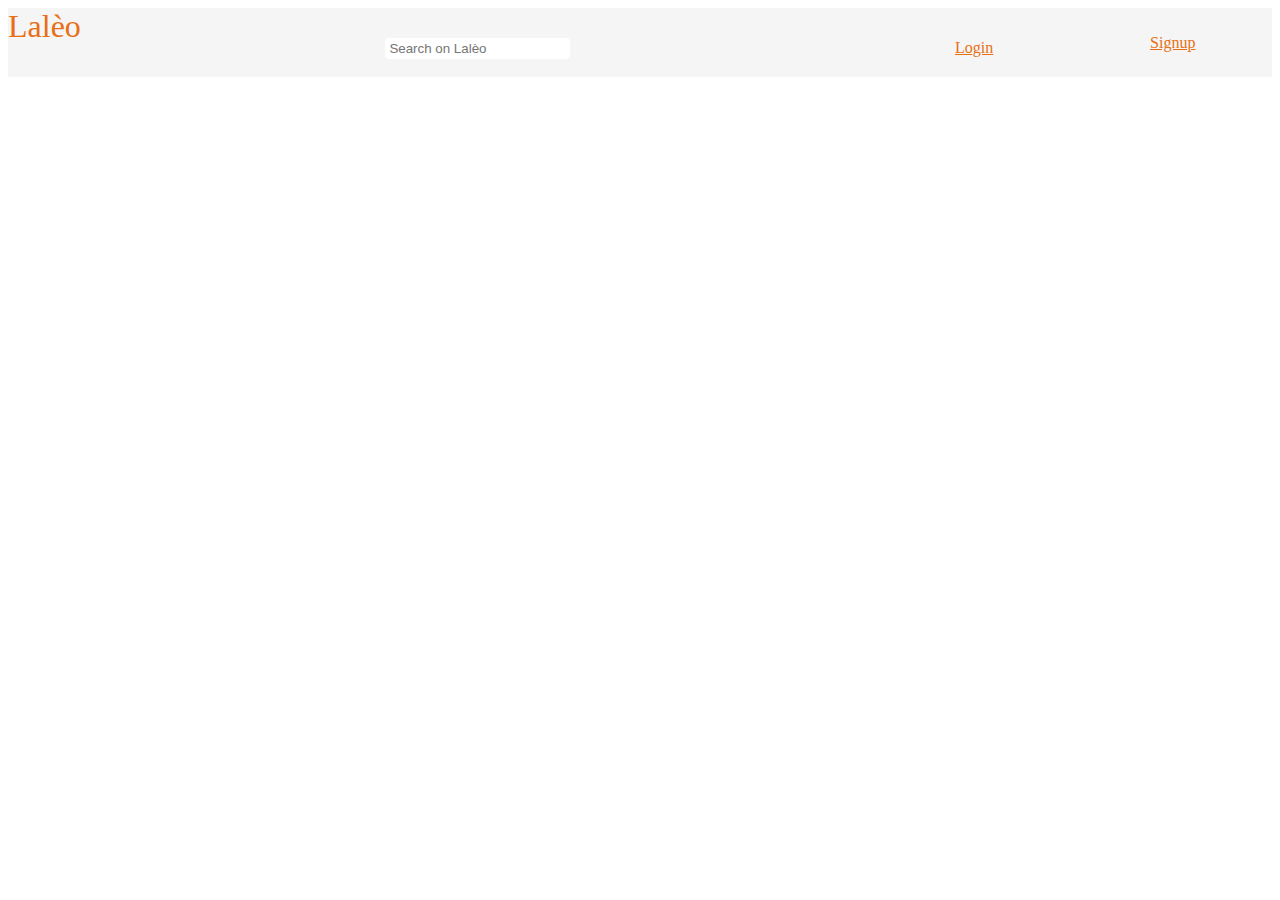
==== index.html @ b4c7d8be "initial commit" ====
<!DOCTYPE html>
<html lang="en">
<head>
    <meta charset="UTF-8">
    <meta http-equiv="X-UA-Compatible" content="IE=edge">
    <meta name="viewport" content="width=device-width, initial-scale=1.0">
    <link href="style.css" rel="stylesheet">
    <title>Front page - Lalèo</title>
</head>
<body>
    <ul class="navbar">
        <li><a class="textlogo" href="#">Lalèo</p></li>
        <li><form method="post">
            <input class="navsearch" type="text" placeholder="Search on Lalèo">
        </form></li>
        <li><a class="link" href="login.html">Login</a></li>
        <li><a class="link" href="signup.html">Signup</a></li>
    </ul>
</body>
</html>
---- style.css ----
:root {
    --orange: #E86F15;
    --orange-light: #EF9957;
    --black: #444444;
    --white: #FFFFFF;
    --white-dark: #F5F5F5;
    --violet: #bc96e6;
}

ul {
    list-style-type: none;
    margin: 0;
    padding: 0;
  }

.navbar {
    width: 100%;
    margin: 0 auto;

    display: grid;
    grid-template-columns: auto 4fr 1fr 1fr;
    justify-items: center;
    align-items: center;

    background-color: var(--white-dark);
  }

.navsearch {
    width: auto;
    border: 2px solid var(--white);
    border-radius: 4px;
}


a {
    color: var(--orange);
}
a:hover {
    color: var(--orange-light);
    transition: 0.2s;
}

.textlogo {
    color: var(--orange);
    font-size: 2em;
    text-decoration: none;
}
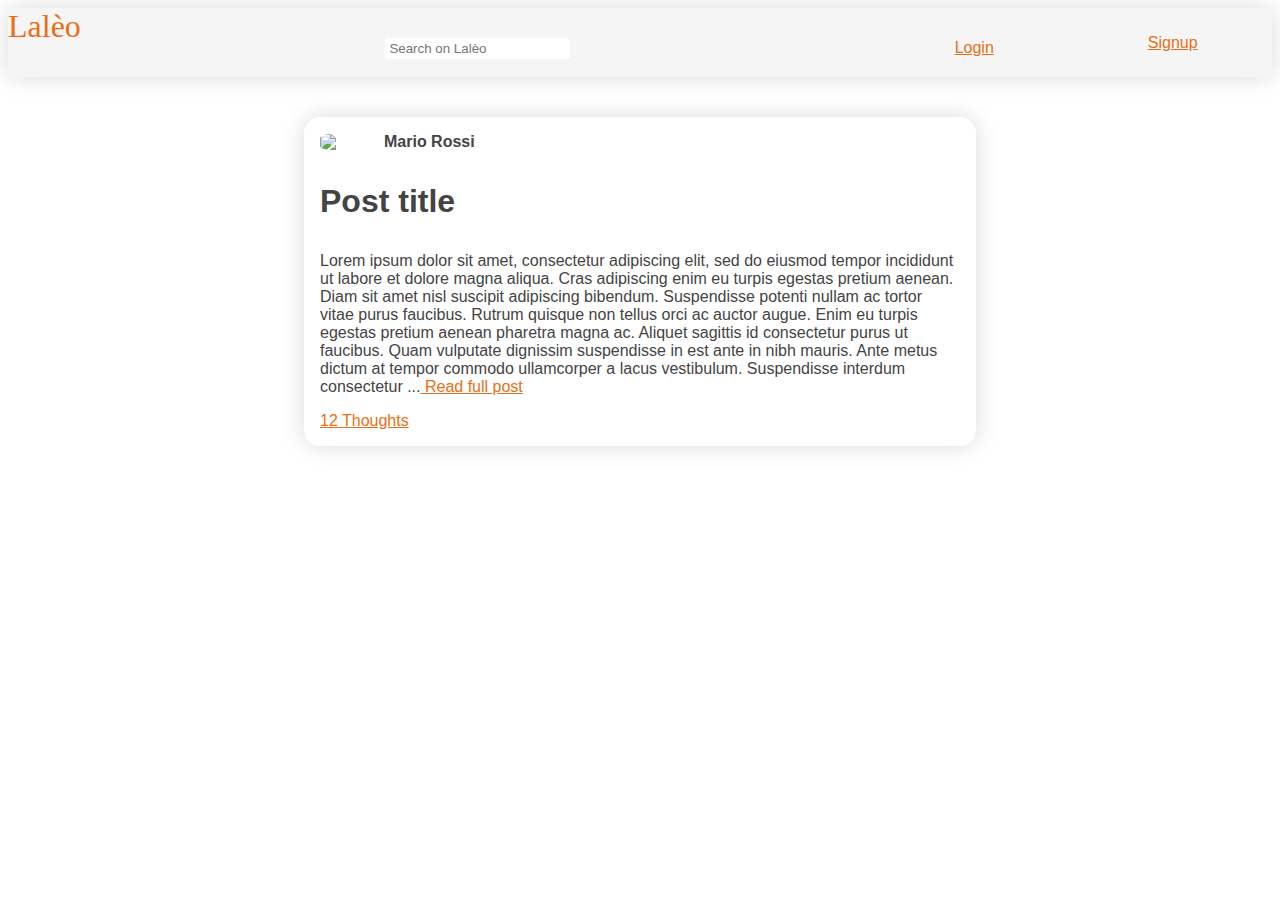
==== commit f1ef1dce: "post structure and design" ====
--- a/index.html
+++ b/index.html
@@ -16,5 +16,29 @@
         <li><a class="link" href="login.html">Login</a></li>
         <li><a class="link" href="signup.html">Signup</a></li>
     </ul>
+
+    <div class="feed">
+        <div class="post">
+            <div class="post-head">
+                <img class="post-profile-picture" src="https://www.utas.edu.au/__data/assets/image/0013/210811/varieties/profile_image.png" >
+                <a class="post-author">Mario Rossi</a>
+            </div>
+            <p class="post-title">Post title</p>
+            <p class="post-content-preview">
+            Lorem ipsum dolor sit amet, consectetur adipiscing elit, 
+            sed do eiusmod tempor incididunt ut labore et dolore magna aliqua. 
+            Cras adipiscing enim eu turpis egestas pretium aenean. 
+            Diam sit amet nisl suscipit adipiscing bibendum. 
+            Suspendisse potenti nullam ac tortor vitae purus faucibus.
+            Rutrum quisque non tellus orci ac auctor augue. 
+            Enim eu turpis egestas pretium aenean pharetra magna ac. 
+            Aliquet sagittis id consectetur purus ut faucibus. 
+            Quam vulputate dignissim suspendisse in est ante in nibh mauris. 
+            Ante metus dictum at tempor commodo ullamcorper a lacus vestibulum. 
+            Suspendisse interdum consectetur ...<a> Read full post</a>
+            </p>
+            <a class="thoughts">12 Thoughts</a>
+        </div>
+    </div>
 </body>
 </html>--- a/style.css
+++ b/style.css
@@ -5,6 +5,11 @@
     --white: #FFFFFF;
     --white-dark: #F5F5F5;
     --violet: #bc96e6;
+    --shadow: #dadada;
+
+    box-sizing: border-box;
+    font-family:Verdana, Geneva, Tahoma, sans-serif;
+    color: #444444;
 }
 
 ul {
@@ -23,6 +28,7 @@
     align-items: center;
 
     background-color: var(--white-dark);
+    box-shadow: 0 0 1.5em var(--shadow);
   }
 
 .navsearch {
@@ -34,14 +40,56 @@
 
 a {
     color: var(--orange);
+    text-decoration: underline;
 }
 a:hover {
     color: var(--orange-light);
     transition: 0.2s;
+    cursor: pointer;
 }
 
 .textlogo {
     color: var(--orange);
     font-size: 2em;
+    font-family: serif;
     text-decoration: none;
+}
+
+
+
+
+.feed {
+    display: grid;
+    grid-template-rows: 1fr;
+    justify-items: center;
+}
+
+.post {
+    width: 40em;
+    margin: 2.5em;
+    padding: 1em;
+    border-radius: 1em;
+    box-shadow: 0 0 1.5em var(--shadow);
+}
+
+.post-head {
+    display: grid;
+    grid-template-columns: 4em 1fr;
+    justify-items: start;
+    align-items: center;
+}
+.post-author {
+    text-decoration: none;
+    color: var(--black);
+    font-weight: bold;
+}
+
+.post-profile-picture {
+    width: 3em;
+    border-radius: 25%;
+}
+
+.post-title {
+    font-weight: bold;
+    font-size: 2em;
 }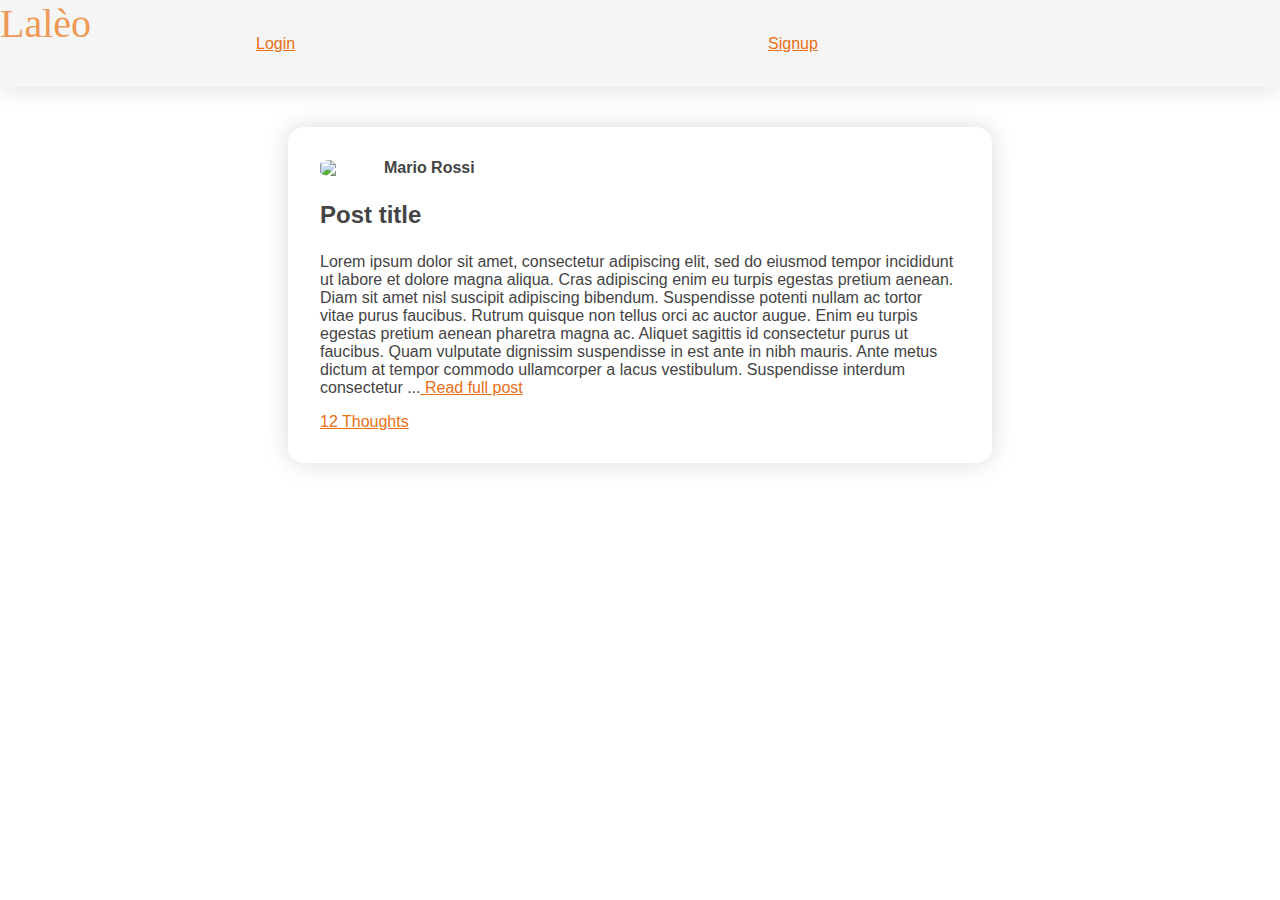
==== commit fb6e06cb: "modified:   index.html 	modified:   login.html 	modified:   signup.html 	modified:   style.css" ====
--- a/index.html
+++ b/index.html
@@ -8,19 +8,17 @@
     <title>Front page - Lalèo</title>
 </head>
 <body>
-    <ul class="navbar">
-        <li><a class="textlogo" href="#">Lalèo</p></li>
-        <li><form method="post">
-            <input class="navsearch" type="text" placeholder="Search on Lalèo">
-        </form></li>
-        <li><a class="link" href="login.html">Login</a></li>
-        <li><a class="link" href="signup.html">Signup</a></li>
-    </ul>
+    <div class="navbar">
+        <a class="textlogo" href="#">Lalèo</p>
+
+        <a class="link" href="login.html">Login</a>
+        <a class="link" href="signup.html">Signup</a>
+    </div>
 
     <div class="feed">
         <div class="post">
             <div class="post-head">
-                <img class="post-profile-picture" src="https://www.utas.edu.au/__data/assets/image/0013/210811/varieties/profile_image.png" >
+                <img class="post-profile-picture" src="https://www.utas.edu.au/__data/assets/image/0013/210811/varieties/profile_image.png">
                 <a class="post-author">Mario Rossi</a>
             </div>
             <p class="post-title">Post title</p>
--- a/style.css
+++ b/style.css
@@ -6,7 +6,7 @@
     --white-dark: #F5F5F5;
     --violet: #bc96e6;
     --shadow: #dadada;
-
+    
     box-sizing: border-box;
     font-family:Verdana, Geneva, Tahoma, sans-serif;
     color: #444444;
@@ -14,29 +14,61 @@
 
 ul {
     list-style-type: none;
+  }
+
+body {
     margin: 0;
-    padding: 0;
-  }
+}
 
 .navbar {
     width: 100%;
     margin: 0 auto;
 
     display: grid;
-    grid-template-columns: auto 4fr 1fr 1fr;
-    justify-items: center;
+    grid-template-columns: 1fr 2fr 1fr 1fr;
     align-items: center;
 
     background-color: var(--white-dark);
     box-shadow: 0 0 1.5em var(--shadow);
   }
 
-.navsearch {
-    width: auto;
-    border: 2px solid var(--white);
-    border-radius: 4px;
+input[type=text], input[type=password], input[type=date], input[type=submit]{
+    width: 100%;
+    height: 2.5em;
+    border: .25em solid var(--white-dark);
+    border-radius: .5em;
+    margin-top: 1em;
+    margin-bottom: 1em;
 }
 
+.formbox input[type=text], input[type=password], input[type=date], input[type=submit] {
+    width: 40em;
+}
+
+.formbox {
+    display:flex;
+    flex-direction: column;
+
+}
+
+.button {
+    background-color: var(--orange);
+    color: var(--white);
+    margin-top: 2em;
+}
+
+.button:hover {
+    background-color: var(--orange-light);
+    transition: 0.2s;
+    cursor: pointer;
+}
+
+.textlogo {
+    color: var(--orange);
+    font-size: 2.5em;
+    font-family: serif;
+    text-decoration: none;
+}
 
 a {
     color: var(--orange);
@@ -47,14 +79,6 @@
     transition: 0.2s;
     cursor: pointer;
 }
-
-.textlogo {
-    color: var(--orange);
-    font-size: 2em;
-    font-family: serif;
-    text-decoration: none;
-}
-
 
 
 
@@ -67,7 +91,7 @@
 .post {
     width: 40em;
     margin: 2.5em;
-    padding: 1em;
+    padding: 2em;
     border-radius: 1em;
     box-shadow: 0 0 1.5em var(--shadow);
 }
@@ -91,5 +115,5 @@
 
 .post-title {
     font-weight: bold;
-    font-size: 2em;
+    font-size: 1.5em;
 }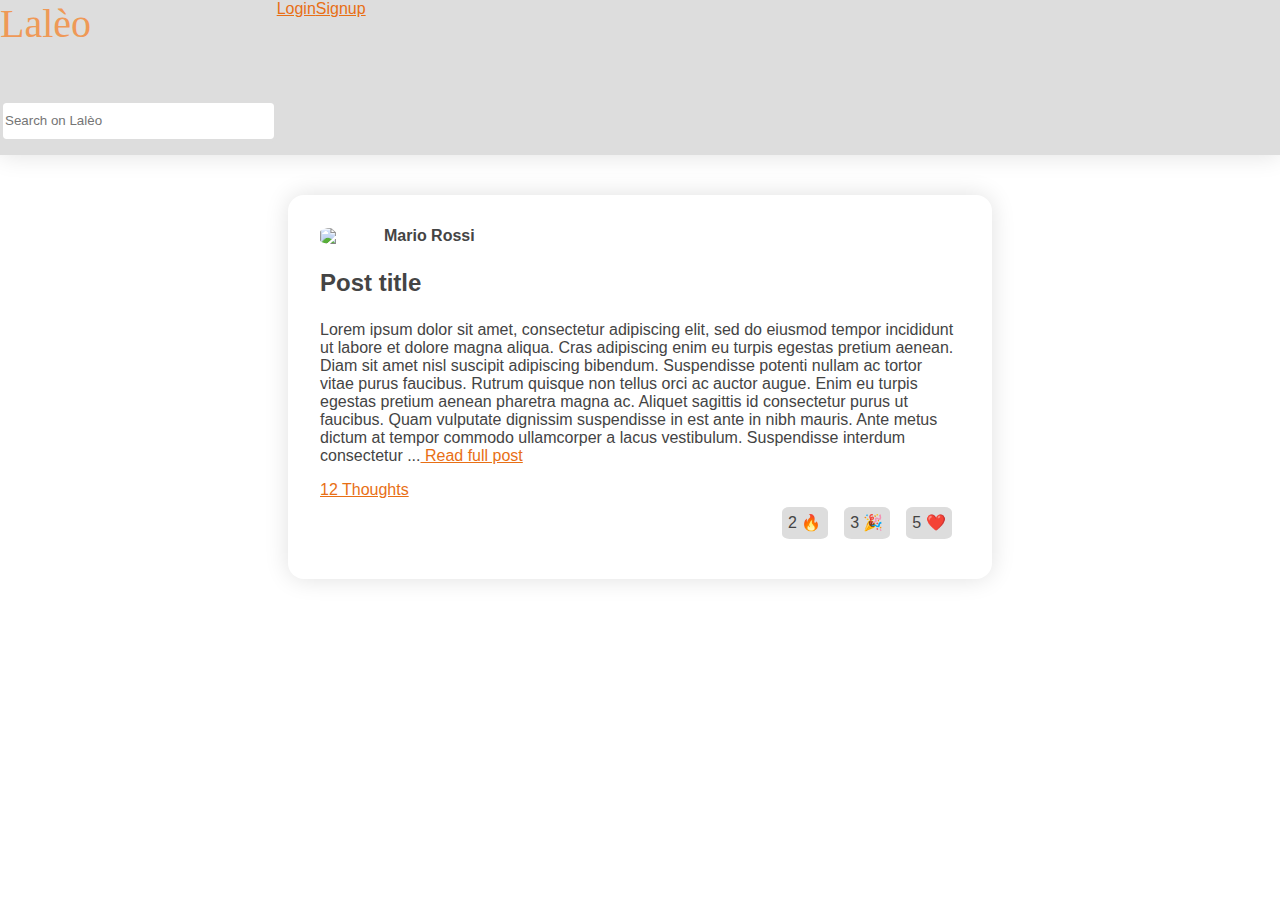
==== commit aaa6814c: "added post.html" ====
--- a/index.html
+++ b/index.html
@@ -10,19 +10,21 @@
 <body>
     <div class="navbar">
         <a class="textlogo" href="#">Lalèo</p>
-
+        <form method="post">
+            <input class="navsearch" type="text" placeholder="Search on Lalèo">
+        </form>
         <a class="link" href="login.html">Login</a>
         <a class="link" href="signup.html">Signup</a>
     </div>
 
     <div class="feed">
-        <div class="post">
+        <div class="box">
             <div class="post-head">
                 <img class="post-profile-picture" src="https://www.utas.edu.au/__data/assets/image/0013/210811/varieties/profile_image.png">
                 <a class="post-author">Mario Rossi</a>
             </div>
             <p class="post-title">Post title</p>
-            <p class="post-content-preview">
+            <p class="post-content">
             Lorem ipsum dolor sit amet, consectetur adipiscing elit, 
             sed do eiusmod tempor incididunt ut labore et dolore magna aliqua. 
             Cras adipiscing enim eu turpis egestas pretium aenean. 
@@ -33,9 +35,14 @@
             Aliquet sagittis id consectetur purus ut faucibus. 
             Quam vulputate dignissim suspendisse in est ante in nibh mauris. 
             Ante metus dictum at tempor commodo ullamcorper a lacus vestibulum. 
-            Suspendisse interdum consectetur ...<a> Read full post</a>
+            Suspendisse interdum consectetur ...<a href="post.html"> Read full post</a>
             </p>
             <a class="thoughts">12 Thoughts</a>
+            <div class="reactions">
+                <p class="react">5 ❤️</p>
+                <p class="react">3 🎉</p>
+                <p class="react">2 🔥</p>
+            </div>
         </div>
     </div>
 </body>
--- a/style.css
+++ b/style.css
@@ -3,9 +3,9 @@
     --orange-light: #EF9957;
     --black: #444444;
     --white: #FFFFFF;
-    --white-dark: #F5F5F5;
+    --white-dark: #dddddd;
     --violet: #bc96e6;
-    --shadow: #dadada;
+    --shadow: #e0e0e0;
     
     box-sizing: border-box;
     font-family:Verdana, Geneva, Tahoma, sans-serif;
@@ -20,13 +20,21 @@
     margin: 0;
 }
 
+.title {
+    color: var(--orange);
+    font-weight: bold;
+    font-size: 1.5em;
+}
+
+.thoughts .title {
+    margin-left: 3em;
+}
+
 .navbar {
     width: 100%;
-    margin: 0 auto;
-
-    display: grid;
-    grid-template-columns: 1fr 2fr 1fr 1fr;
-    align-items: center;
+    display: flex;
+    flex-direction: row;
+    align-self: center;
 
     background-color: var(--white-dark);
     box-shadow: 0 0 1.5em var(--shadow);
@@ -45,10 +53,14 @@
     width: 40em;
 }
 
+.navbar input[type=text] {
+    width: 20em;
+}
+
 .formbox {
     display:flex;
     flex-direction: column;
-
+    margin: 2em;
 }
 
 .button {
@@ -88,7 +100,7 @@
     justify-items: center;
 }
 
-.post {
+.box {
     width: 40em;
     margin: 2.5em;
     padding: 2em;
@@ -116,4 +128,16 @@
 .post-title {
     font-weight: bold;
     font-size: 1.5em;
+}
+
+.reactions {
+    display: flex;
+    flex-direction: row-reverse;
+}
+
+.react {
+    background-color: var(--white-dark);
+    border-radius: 16%;
+    margin: .5em;
+    padding: .4em;
 }